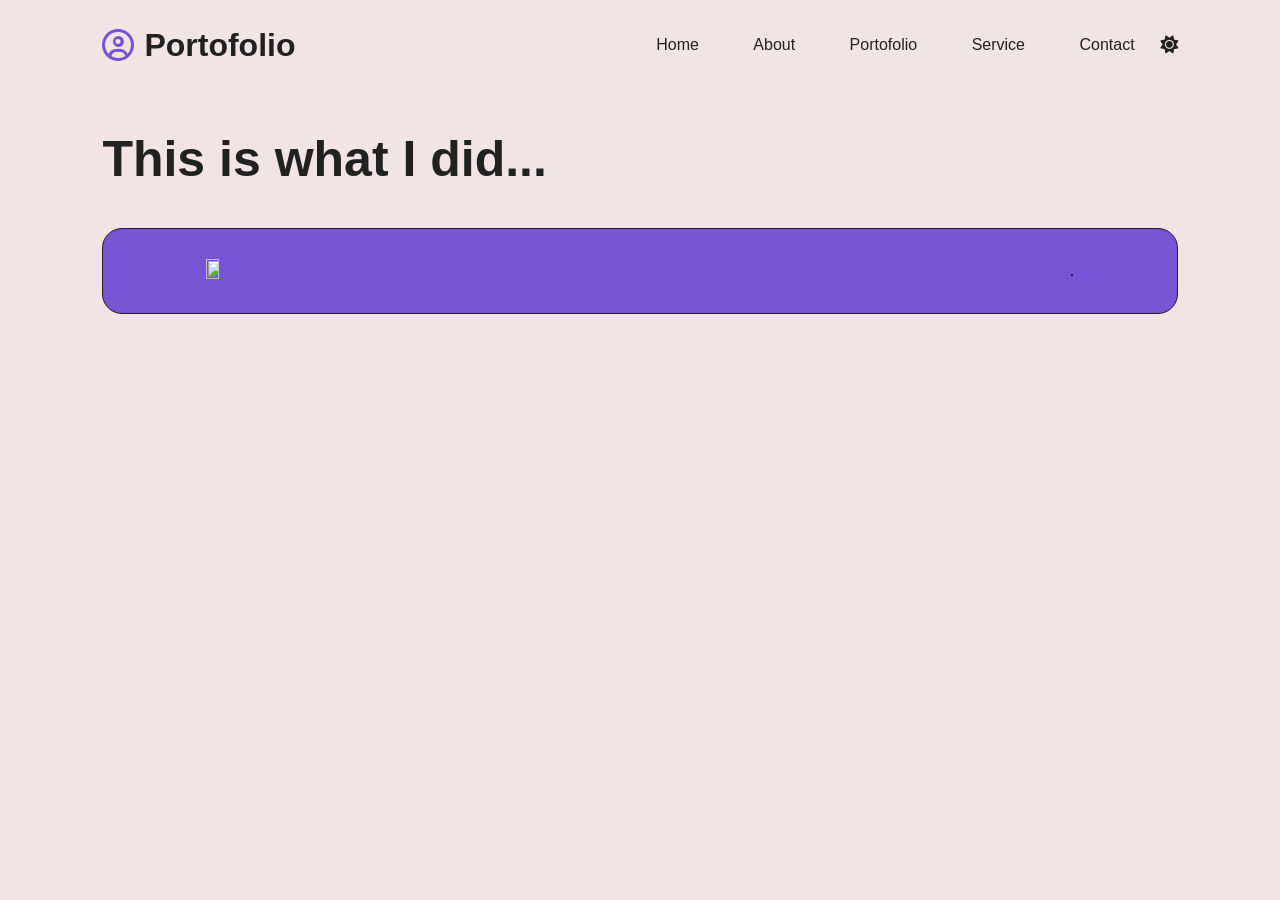
==== about.html @ a9f31dc8 "Initial commit" ====
<!DOCTYPE html>
<html lang="en">
<head>
    <meta charset="UTF-8">
    <meta name="viewport" content="width=device-width, initial-scale=1.0">
    <link rel="stylesheet" type="text/css" href="style.css">
    <link rel="stylesheet" href="https://cdnjs.cloudflare.com/ajax/libs/font-awesome/6.4.0/css/all.min.css" integrity="sha512-iecdLmaskl7CVkqkXNQ/ZH/XLlvWZOJyj7Yy7tcenmpD1ypASozpmT/E0iPtmFIB46ZmdtAc9eNBvH0H/ZpiBw==" crossorigin="anonymous" referrerpolicy="no-referrer" />
    <title>Portofolio | Ahmad Faizal Oktavian</title>
</head>
<body>
    <div class="home">
        <nav>
            <h2 class="logo"><i class="fa-regular fa-circle-user"></i>Portofolio</h2>
            <ul>
                <li><a href="index.html">Home</a></li>
                <li><a href="about.html">About</a></li>
                <li><a href="portofolio.html">Portofolio</a></li>
                <li><a href="service.html">Service</a></li>
                <li><a href="contact.html">Contact</a></li>
            </ul>
            <button><i class="fa-solid fa-sun" id="icon"></i></button>
        </nav>
    </div>
    <h1 class="tittle">This is what I did...</h1>
    <div class="listporto">
        <div class="img-salcorner">
            <img src="#">
        </div>
        .
    </div>
</body>
<script src="script.js"></script>
</html>
---- style.css ----
*{
    margin: 0;
    padding: 0;
    font-family: sans-serif;
    text-decoration: none;
    list-style: none;
}
:root{
    --primary-color: #f1e4e4;
    --secondary-color: #212121;
}
body{
    background:var(--primary-color);
}
.dark{
     --primary-color: #131b1b;
    --secondary-color: #f1e4e4;
}
.home{
    widows: 100%;
    background:var(--primary-color);
    position: relative;
}
nav{
    height: 50px;
    width: 84%;
    margin: auto;
    padding: 20px 0;
    display: flex;
    align-items:center;
    justify-content: space-between;
}
.logo{
    width:100px;
    font-size: 32px;
    color: var(--secondary-color);
    display: flex;
    align-items: center;
    justify-content: space-between;
    cursor: pointer;
}
.logo i{
    margin-right:10px;
    color:rgb(118, 84, 212);
}
nav ul{
    flex:1;
    text-align: right;
}
nav ul li{
    display: inline-block;
    margin: 10px 25px;


}
nav ul li a{
    color: var(--secondary-color);
    transition: .5s;
}
nav ul li a:hover{
    color:rgb(118, 84, 212);
}
nav button{
    border: none;
    outline: none;
    background:transparent;
    font-size: 18px;
    color:var(--secondary-color);
}
.content{
    margin-left: 8%;
    margin-top: 10%;
}
.content h1{
    font-size: 70px;
    margin-bottom: 20px;
    color: var(--secondary-color);

}
span{
    color: rgb(118, 84, 212);
}
.content p{
    line-height: 22px;
    font-size: 22px;
    color: var(--secondary-color);
    text-align: justify;
    width: 50%;
}
.content a{
    background: var(--secondary-color);
    padding: 10px;
    color: var(--primary-color);
    margin: 30px 0;
    border: 1px solid transparent;
    display: inline-block;
    border-radius: 5px;
}
.content a:hover{
    color: rgb(118, 84, 212);
    border: #edf2fc;
}
.img-gw{
    width: 45%;
    height: 80%;
    position: absolute;
    top: 70px;
    right: 100px;
}
.img-gw img{
    height: 90%;
    position: absolute;
    left: 20%;
    bottom: 0;

}
.sosial{
    margin-left: 8%;
    margin-top:8%;
}
.sosial a{
    font-size: 30px;
    color: var(--secondary-color);
    margin-right: 20px;
    transition: .5s;
}
.sosial a:hover{
    color: rgb(118, 84, 212);
}
.skills{
    padding: 40px 8%;
}
.moreskills{
    font-size: 2rem; 
    margin-bottom: 20px;
    color: var(--secondary-color);
}

.skillslist{
    display: flex; 
    gap: 15px;  
    flex-wrap: wrap;
    max-width: 1000px;
}

.skillslist span{
    background: #222; 
    padding: 10px 20px; 
    border-radius: 8px; 
    border: 1px solid #333;
}
.tittle{
    font-size: 50px;
    margin: 40px 8%;
    color: var(--secondary-color);
}
.listporto{
    display: flex;
    align-items: center;
    justify-content: space-between;
    margin: 30px 8%;
    padding: 30px 8%;
    border: 1px solid var(--secondary-color);
    border-radius: 20px;
    background-color: rgb(118, 84, 212);

}
.img-salcorner img{
    height: 20%;
    width: 80%;
}
.deskripsi{
    color: white;
    display: flex;
    justify-content: center;
    flex-direction: column;
    gap: 20px;
}
.project-tags{
    display: flex; 
    gap: 15px;  
    flex-wrap: wrap;
    max-width: 1000px;
}
.project-tags span{
    background: #222; 
    padding: 10px 20px; 
    border-radius: 8px; 
    border: 1px solid #333;
    color: #ffffff;
}
.project-links{
    margin-top: 1%;
}
.project-links a{
    background-color: var(--secondary-color);
    color: var(--primary-color);
    border: 1px solid var(--secondary-color);
    padding: 10px 20px; 
    border-radius: 8px; 
    border: 1px solid #333;
    transition: .5s;
}
.project-links a:hover{
    background: rgb(216, 96, 247);
    color: white
}
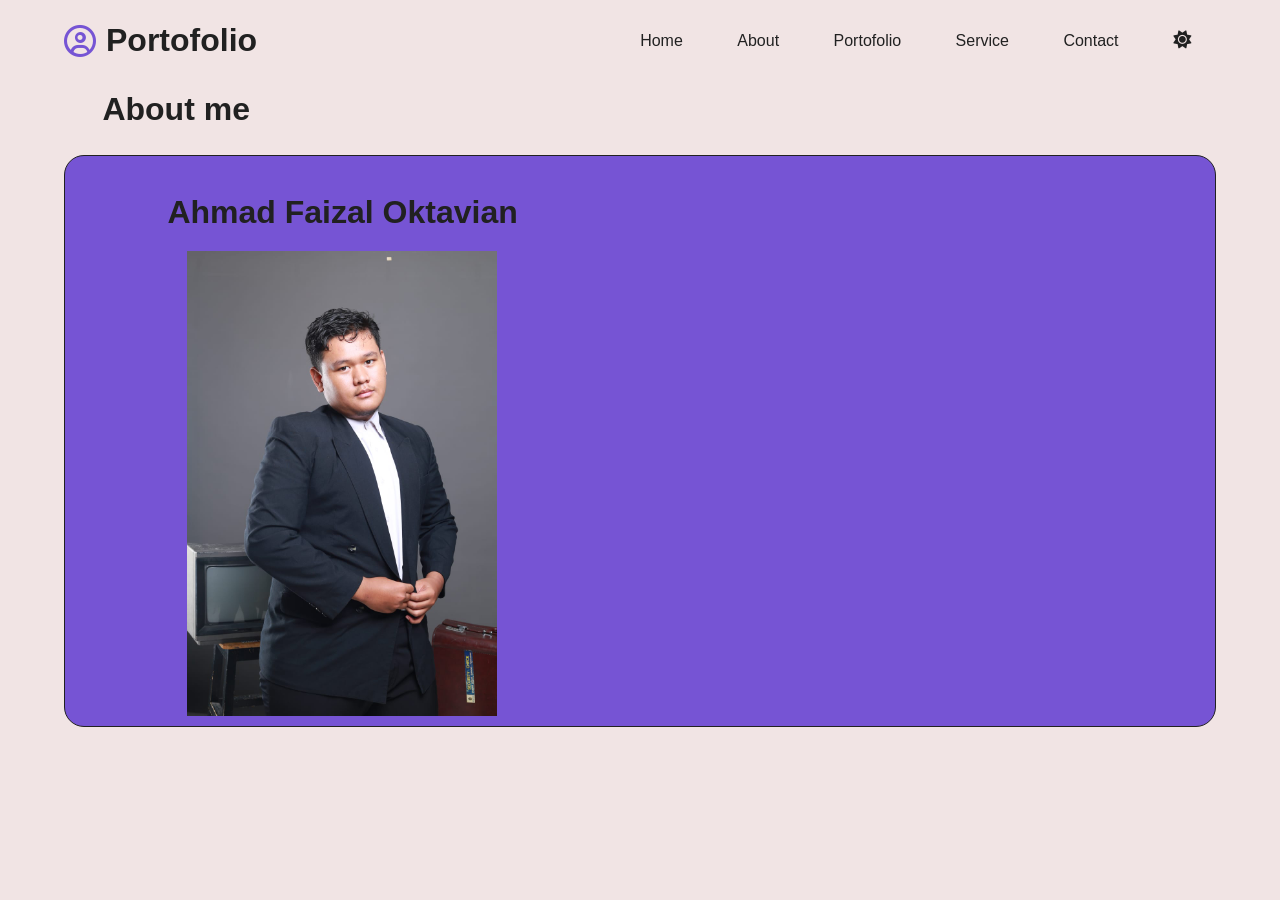
==== commit 6b8122ed: "update lageehh 25/8/26" ====
--- a/about.html
+++ b/about.html
@@ -8,25 +8,30 @@
     <title>Portofolio | Ahmad Faizal Oktavian</title>
 </head>
 <body>
-    <div class="home">
-        <nav>
+     <div class="home">
+        <nav class="navbar">
             <h2 class="logo"><i class="fa-regular fa-circle-user"></i>Portofolio</h2>
-            <ul>
-                <li><a href="index.html">Home</a></li>
+            <ul id="navMenu">
+                <li><a href="home.html">Home</a></li>
                 <li><a href="about.html">About</a></li>
                 <li><a href="portofolio.html">Portofolio</a></li>
                 <li><a href="service.html">Service</a></li>
                 <li><a href="contact.html">Contact</a></li>
+                <li><button>
+                <i class="fa-solid fa-sun" id="icon"></i>
+            </button></li>
             </ul>
-            <button><i class="fa-solid fa-sun" id="icon"></i></button>
+            <button class="menu-btn" id="menuBtn">
+                <i class="fa-solid fa-bars"></i>
+            </button>
         </nav>
     </div>
-    <h1 class="tittle">This is what I did...</h1>
+    <h1 class="tittle">About me</h1>
     <div class="listporto">
         <div class="img-salcorner">
-            <img src="#">
+            <h1>Ahmad Faizal Oktavian</h1>
+            <img src="gwjg.jpeg">
         </div>
-        .
     </div>
 </body>
 <script src="script.js"></script>
--- a/style.css
+++ b/style.css
@@ -11,28 +11,49 @@
 }
 body{
     background:var(--primary-color);
+    overflow-x: hidden;
+    gap: 0;
+    margin: 0;
+    padding: 0;
+    min-height: 100vh;
 }
 .dark{
-     --primary-color: #131b1b;
+    --primary-color: #131b1b;
     --secondary-color: #f1e4e4;
 }
 .home{
-    widows: 100%;
+    width: 100%;
     background:var(--primary-color);
     position: relative;
-}
+    grid-column: 1 / -1;
+    min-height: auto;
+    display: flex;
+    flex-direction: column;
+}
+
+.hero-section{
+    display: flex;
+    align-items: center;
+    justify-content: space-between;
+    min-height: 80vh;
+    width: 100%;
+    background: var(--primary-color);
+}
+
+/* Make .content and .img-gw work like flex items */
+
 nav{
-    height: 50px;
-    width: 84%;
+    height: 5vh;
+    width: 90%;
     margin: auto;
-    padding: 20px 0;
+    padding: 2vh 0;
     display: flex;
     align-items:center;
     justify-content: space-between;
 }
 .logo{
-    width:100px;
-    font-size: 32px;
+    width: auto;
+    font-size: clamp(24px, 5vw, 32px);
     color: var(--secondary-color);
     display: flex;
     align-items: center;
@@ -49,9 +70,7 @@
 }
 nav ul li{
     display: inline-block;
-    margin: 10px 25px;
-
-
+    margin: 10px clamp(10px, 3vw, 25px);
 }
 nav ul li a{
     color: var(--secondary-color);
@@ -67,103 +86,123 @@
     font-size: 18px;
     color:var(--secondary-color);
 }
-.content{
-    margin-left: 8%;
-    margin-top: 10%;
+.wrapper{
+    display: flex;
+    flex-wrap: nowrap;
+    padding: 10px ;
+}
+.img-gw {
+    width: 50%;
+    display: flex;
+    justify-content: center;
+    align-items: flex-end;
+    padding: 10px 8%; 
+    
+}
+.img-gw img{
+    width: 100%;
+    max-width: 100vh;
+    min-width: 300px;
+    
+}
+.content {
+    justify-self: center;
+    align-items: center;
+    padding: 10px 8%;
+    margin-top: 200px;
 }
 .content h1{
-    font-size: 70px;
-    margin-bottom: 20px;
-    color: var(--secondary-color);
-
-}
-span{
+    font-size: 5vh;
+    margin-bottom: 2vh;
+    color: var(--secondary-color);
+}
+.content span{
     color: rgb(118, 84, 212);
 }
 .content p{
-    line-height: 22px;
-    font-size: 22px;
-    color: var(--secondary-color);
-    text-align: justify;
-    width: 50%;
+    color: var(--secondary-color);
+    font-size: 2vh;
+    margin-bottom: 4vh;
+    line-height: 1.4;
 }
 .content a{
     background: var(--secondary-color);
     padding: 10px;
     color: var(--primary-color);
-    margin: 30px 0;
+    margin: 2vh 0;
     border: 1px solid transparent;
-    display: inline-block;
     border-radius: 5px;
 }
 .content a:hover{
     color: rgb(118, 84, 212);
-    border: #edf2fc;
-}
-.img-gw{
-    width: 45%;
-    height: 80%;
-    position: absolute;
-    top: 70px;
-    right: 100px;
-}
-.img-gw img{
-    height: 90%;
-    position: absolute;
-    left: 20%;
-    bottom: 0;
+    border: 1px #1858d6;
+    background:#333333;
+    padding: 10px;
+}
+.skillslist span{
+    color: rgb(118, 84, 212);
 
 }
 .sosial{
-    margin-left: 8%;
-    margin-top:8%;
+    margin-left: clamp(2%, 5%, 8%);
+    margin-top: 8vh;
+    grid-column: 1 / -1;
 }
 .sosial a{
-    font-size: 30px;
-    color: var(--secondary-color);
-    margin-right: 20px;
+    font-size: clamp(20px, 4vw, 30px);
+    color: var(--secondary-color);
+    margin-right: clamp(10px, 2vw, 20px);
     transition: .5s;
 }
 .sosial a:hover{
     color: rgb(118, 84, 212);
 }
 .skills{
-    padding: 40px 8%;
+    padding: 10px 8%;
+    grid-column: 1 / -1;
 }
 .moreskills{
-    font-size: 2rem; 
-    margin-bottom: 20px;
+    font-size: clamp(1.5rem, 4vw, 2rem);
+    margin-bottom: 2vh;
     color: var(--secondary-color);
 }
 
 .skillslist{
     display: flex; 
-    gap: 15px;  
+    gap: clamp(10px, 1.5vw, 15px);
     flex-wrap: wrap;
-    max-width: 1000px;
+    max-width: 100%;
 }
 
 .skillslist span{
-    background: #222; 
-    padding: 10px 20px; 
+    background: rgb(118, 84, 212);; 
+    padding: 10px;
+    color: white;
     border-radius: 8px; 
     border: 1px solid #333;
-}
+    font-size: 17px;
+    transition: 0.1s;
+}
+.skillslist span:hover{
+    color: rgb(118, 84, 212);
+    border: 1px #1858d6;
+    background:#333333;
+}
+/* Portofolio.html*/
 .tittle{
-    font-size: 50px;
-    margin: 40px 8%;
+    margin: 10px 8%;
     color: var(--secondary-color);
 }
 .listporto{
     display: flex;
     align-items: center;
-    justify-content: space-between;
-    margin: 30px 8%;
-    padding: 30px 8%;
+    margin: 3vh clamp(2%, 5%, 8%);
+    padding: 10px 8%;
+    padding-top: 2vh ;
     border: 1px solid var(--secondary-color);
     border-radius: 20px;
     background-color: rgb(118, 84, 212);
-
+    gap: 2vw;
 }
 .img-salcorner img{
     height: 20%;
@@ -178,30 +217,197 @@
 }
 .project-tags{
     display: flex; 
-    gap: 15px;  
+    gap: clamp(10px, 1.5vw, 15px);
     flex-wrap: wrap;
-    max-width: 1000px;
+    max-width: 100%;
 }
 .project-tags span{
     background: #222; 
-    padding: 10px 20px; 
+    padding: clamp(8px, 1vw, 10px) clamp(15px, 2vw, 20px);
     border-radius: 8px; 
     border: 1px solid #333;
     color: #ffffff;
+    font-size: clamp(12px, 1.5vw, 14px);
 }
 .project-links{
-    margin-top: 1%;
+    margin-top: 1vh;
+    margin-bottom: 1.5vh;
 }
 .project-links a{
     background-color: var(--secondary-color);
     color: var(--primary-color);
     border: 1px solid var(--secondary-color);
-    padding: 10px 20px; 
+    padding: clamp(8px, 1vw, 10px) clamp(15px, 2vw, 20px);
     border-radius: 8px; 
     border: 1px solid #333;
+    font-size: clamp(12px, 1.5vw, 14px);
     transition: .5s;
 }
 .project-links a:hover{
     background: rgb(216, 96, 247);
     color: white
-}+}
+.menu-btn{
+        display: none;
+    }
+/* About.html */
+.img-salcorner{
+    display: flex;
+    flex-direction: column;
+    justify-content: flex-start;
+}
+.img-salcorner img{
+    width: 50%;
+    min-width: 200px;
+    max-width: 600px;
+    height: auto;
+    padding-left: 20px;
+}
+.img-salcorner h1{
+    color: var(--secondary-color);
+    padding-top: 20px;
+    padding-bottom: 20px;;
+}
+/* ===== RESPONSIVE MOBILE ===== */
+@media (max-width: 882px) {
+
+    .menu-btn{
+        display: flex;
+        justify-content: flex-end;
+    }
+    .navbar ul{
+        position: fixed;
+        top: 0;
+        left: 0;
+        width: 280px;
+        height: 100vh;
+        margin: 0;
+        padding: 80px 30px;
+        background-color: var(--secondary-color);
+        transform: translateX(-100%);
+        transition: transform 0.3s ease;
+        flex-direction: column;
+    }
+    .navbar ul.active{
+        transform: translateX(0);
+    }
+    .navbar ul li {
+        display: block;
+        margin: 15px 0;
+    }
+
+    .navbar ul li a {
+        display: block;
+        color: rgb(150, 30, 219);
+        font-size: 20px;
+    }
+    .content {
+        grid-column: 1;
+        grid-row: 2;
+        min-height: 60vh;
+        margin-top: 10vh;
+    }
+    
+    .img-gw {
+        grid-column: 1;
+        grid-row: 3;
+        min-height: auto;
+    }
+    
+    nav {
+        width: 90%;
+        flex-wrap: wrap;
+        height: auto;
+    }
+    
+    nav ul {
+        flex: none;
+        width: 100%;
+        text-align: left;
+        margin-top: 15px;
+    }
+    
+    nav ul li {
+        display: block;
+        margin: 8px 0;
+    }
+    
+    .content {
+        margin-left: 5%;
+        margin-top: 20%;
+    }
+    
+    .content h1 {
+        font-size: 45px;
+        margin-bottom: 15px;
+    }
+    
+    .content p {
+        font-size: 16px;
+        width: 90%;
+        line-height: 20px;
+    }
+    
+    .img-gw {
+        position: static;
+        width: 100%;
+        max-height: 400px;
+        margin-top: 30px;
+        text-align: center;
+    }
+    
+    .img-gw img {
+        position: relative;
+        width: 100%;
+        left: 0;
+        bottom: 0;
+    }
+    
+    .sosial {
+        margin-left: 5%;
+        margin-top: 20px;
+    }
+    
+    .sosial a {
+        font-size: 24px;
+        margin-right: 15px;
+    }
+    
+    .skills {
+        padding: 30px 5%;
+    }
+    
+    .moreskills {
+        font-size: 1.5rem;
+    }
+    
+    .skillslist {
+        max-width: 100%;
+    }
+    
+    .tittle {
+        font-size: 35px;
+        margin: 30px 5%;
+    }
+    
+    .listporto {
+        flex-direction: column;
+        margin: 20px 5%;
+        padding: 20px 5%;
+    }
+    
+    .img-salcorner {
+        width: 100%;
+        margin-bottom: 20px;
+    }
+    
+    .img-salcorner img {
+        width: 100%;
+        height: auto;
+    }
+    
+    .deskripsi {
+        width: 100%;
+    }
+}
+
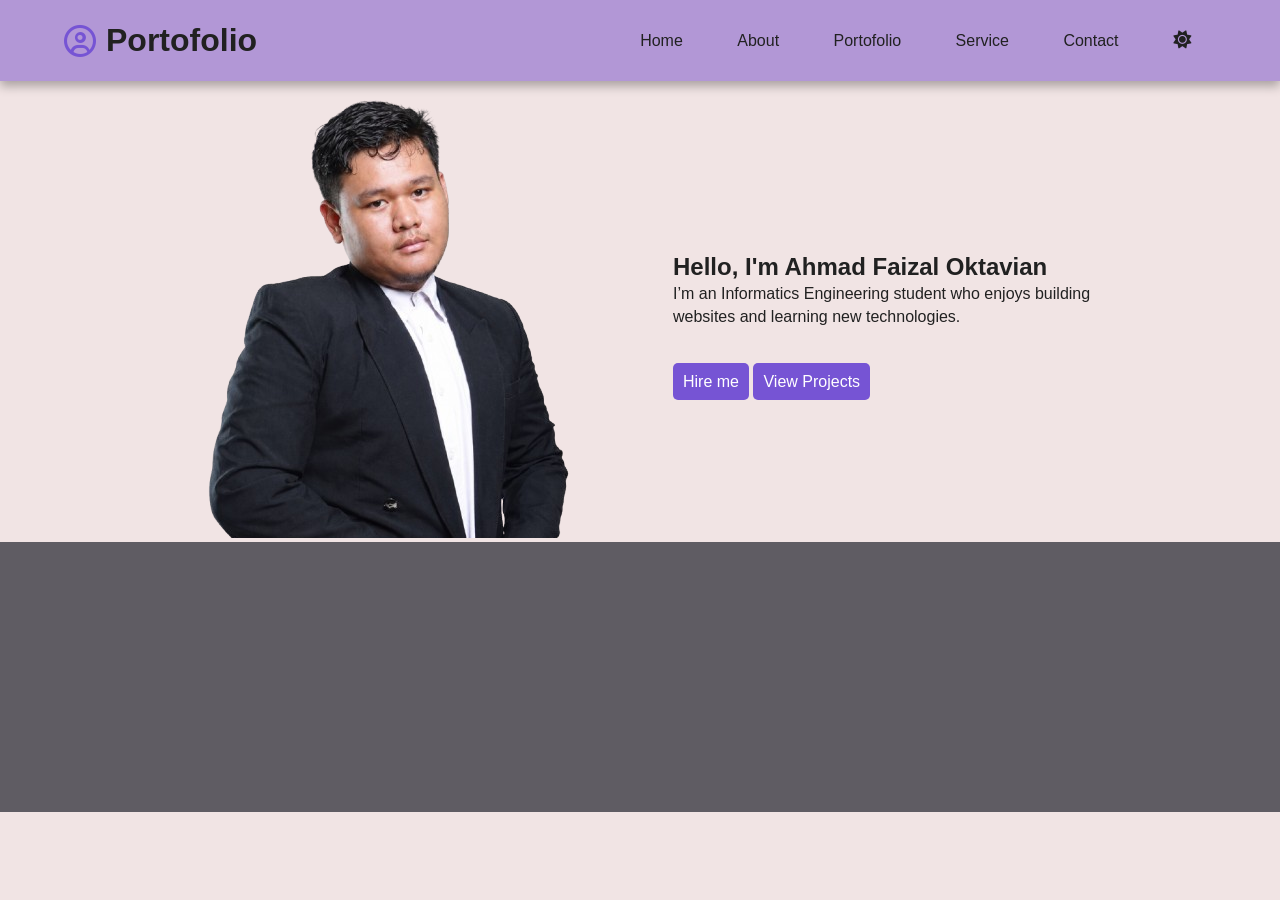
==== commit 2f46b00e: "update lerrrrrr 27/8/26" ====
--- a/about.html
+++ b/about.html
@@ -26,13 +26,34 @@
             </button>
         </nav>
     </div>
-    <h1 class="tittle">About me</h1>
-    <div class="listporto">
-        <div class="img-salcorner">
-            <h1>Ahmad Faizal Oktavian</h1>
-            <img src="gwjg.jpeg">
+    <section class="hero">
+        <div class="container-hero">
+            <div class="contentfoto">
+                <img src="potogua.png" alt="Ahmad Faizal Oktavian">
+            </div>
+            <div class="container-desc">
+
+                <div class="deskripsi-hero">
+                    <h1 class="greeting">
+                        Hello, I'm Ahmad Faizal Oktavian
+                    </h1>
+                    <p class="hero-description">
+                        I’m an Informatics Engineering student who enjoys
+                        building websites and learning new technologies.
+                    </p>
+                </div>
+                <div class="btn-hire">
+                    <a href="#">Hire me</a>
+                    <a href="#">View Projects</a>
+                </div>
+            </div>
         </div>
-    </div>
+    </section>
+    <section class="sect-bio">
+        <div class="bio">
+            <div class="gatau"></div>
+        </div>
+    </section>
 </body>
 <script src="script.js"></script>
 </html>
--- a/style.css
+++ b/style.css
@@ -8,6 +8,7 @@
 :root{
     --primary-color: #f1e4e4;
     --secondary-color: #212121;
+    --custome-color: #906ecfa4;
 }
 body{
     background:var(--primary-color);
@@ -20,15 +21,17 @@
 .dark{
     --primary-color: #131b1b;
     --secondary-color: #f1e4e4;
+    --custome-color:#333333;
 }
 .home{
     width: 100%;
-    background:var(--primary-color);
+    background:var(--custome-color);
     position: relative;
     grid-column: 1 / -1;
     min-height: auto;
     display: flex;
     flex-direction: column;
+    box-shadow: 0 5px 10px rgba(0, 0, 0, 0.3)
 }
 
 .hero-section{
@@ -96,7 +99,8 @@
     display: flex;
     justify-content: center;
     align-items: flex-end;
-    padding: 10px 8%; 
+    margin-right: 15vh;
+    margin-top: 5vh;
     
 }
 .img-gw img{
@@ -203,10 +207,6 @@
     border-radius: 20px;
     background-color: rgb(118, 84, 212);
     gap: 2vw;
-}
-.img-salcorner img{
-    height: 20%;
-    width: 80%;
 }
 .deskripsi{
     color: white;
@@ -248,25 +248,65 @@
     color: white
 }
 .menu-btn{
-        display: none;
-    }
-/* About.html */
+    display: none;
+    }
 .img-salcorner{
     display: flex;
     flex-direction: column;
     justify-content: flex-start;
+    padding: 10px;
+    margin-right:4vh ;
 }
 .img-salcorner img{
-    width: 50%;
-    min-width: 200px;
-    max-width: 600px;
-    height: auto;
-    padding-left: 20px;
+    width: 100%;
 }
 .img-salcorner h1{
     color: var(--secondary-color);
     padding-top: 20px;
-    padding-bottom: 20px;;
+    padding-bottom: 20px;
+}
+/* About.html */
+.hero{
+    
+    display: flex;
+    align-items: center;
+    justify-content: space-between;
+    padding: 0 10%;
+    gap: 50px;
+    background-color: linear-gradient(to right,#f3f3f3,#333333);
+}
+.container-hero{
+    display: flex;
+    align-items: center;
+    justify-content: space-between;   
+    margin-top: 2vh; 
+}
+.contentfoto{
+    margin-right: 5vh;
+}
+.deskripsi-hero{
+    color: var(--secondary-color);
+    line-height: 1.4;
+}
+.btn-hire{
+    margin-top: 5vh;
+}
+.btn-hire a{
+    gap: 10px;
+    padding: 10px;
+    background-color: rgb(118, 84, 212);
+    border-radius: 5px;
+    transition: 0.1;
+    color: white;
+}
+.btn-hire a:hover{
+    background-color: #333333;
+    color:#f1e4e4;
+}
+.bio{
+    background-color: rgb(95, 92, 99);
+    width: 100%;
+    height: 30vh;
 }
 /* ===== RESPONSIVE MOBILE ===== */
 @media (max-width: 882px) {
@@ -310,7 +350,7 @@
     
     .img-gw {
         grid-column: 1;
-        grid-row: 3;
+        grid-row: 3;  
         min-height: auto;
     }
     
